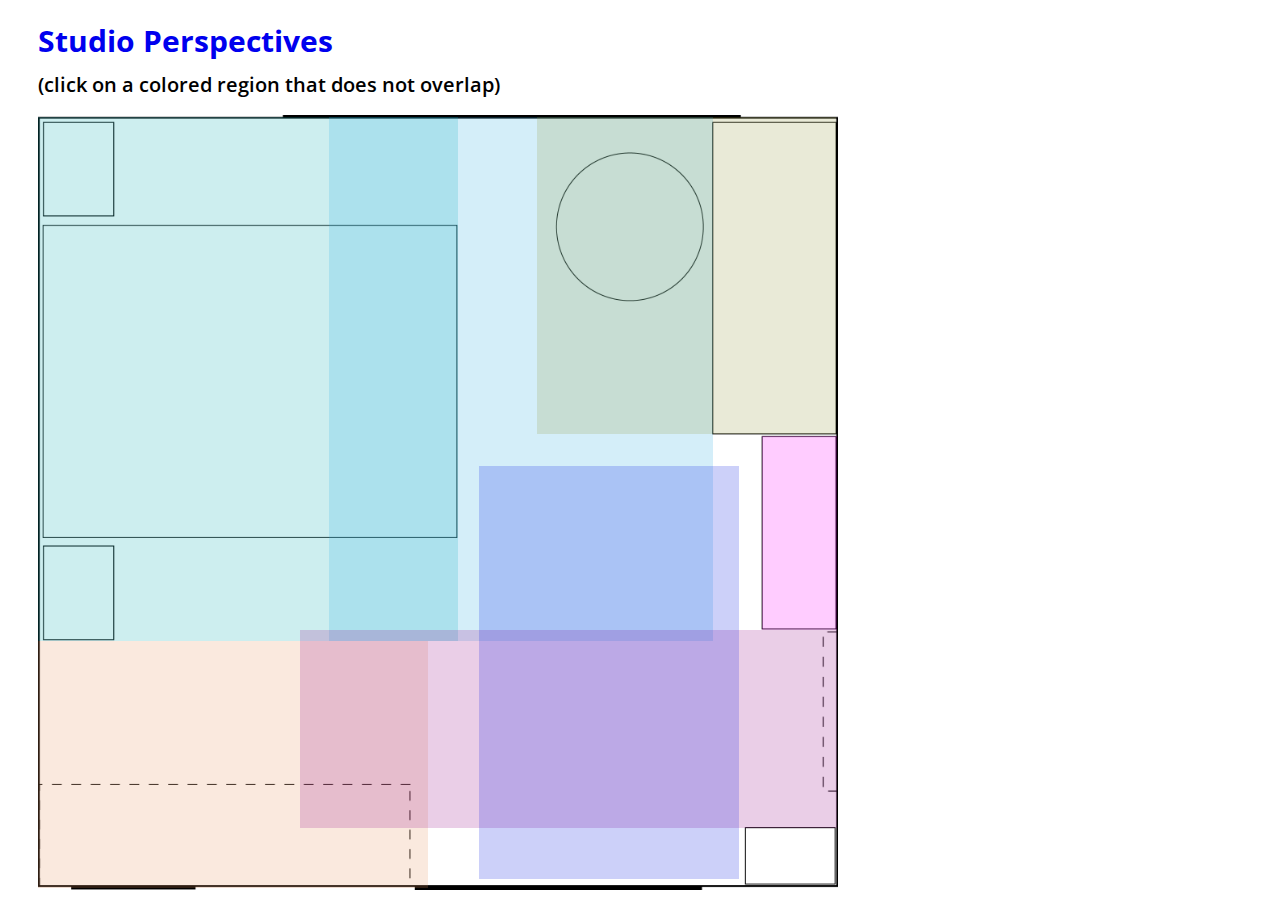
==== index.html @ 3aa5518a "js path update" ====
<!DOCTYPE html>
<html lang="en">
<head>
    <meta charset="UTF-8">
    <meta http-equiv="X-UA-Compatible" content="IE=edge">
    <meta name="viewport" content="width=device-width, initial-scale=1.0">
    <title>Multiple Perspectives</title>

    <!-- google fonts -->
    <link rel="preconnect" href="https://fonts.googleapis.com">
    <link rel="preconnect" href="https://fonts.gstatic.com" crossorigin>
    <link href="https://fonts.googleapis.com/css2?family=Inter:wght@200;500&family=Open+Sans:ital,wght@0,300;0,400;0,500;0,600;0,700;0,800;1,300&display=swap" rel="stylesheet">

    <!-- my CSS -->
    <link rel="stylesheet" href="css/style.css"/>


</head>
<body>
    <header>
        <h1><a style="text-decoration:none" href=index.html>Studio Perspectives</a></h1>
        <h2>(click on a colored region that does not overlap)</h2>
    </header>

    <div id="container">
        <!-- image  -->
        <img id="myImage" src="images/StudioLayout.png" width="800">
        <!-- canvas  -->
        <canvas id="myCanvas" width="800" height="800"></canvas>
        <!-- canvas script -->
        <script src="script.js"></script>
    </div>
</body>
</html>
---- css/style.css ----
header {
    font-family: 'Inter', sans-serif;
    font-family: 'Open Sans', sans-serif;
    margin-left: 30px;
}

h1 {
    margin-bottom: 10px;
    font-size: 30px;
    font-weight: 700;
}

h2 {
    margin-top: 0px;
    font-size: 20px;
    font-weight: 600;
}

#container {
    position: relative;
    width: 800px;
    height: 800px;
    margin-left: 30px;
}

#myCanvas {
    position: absolute;
    top: 0;
    left: 0;
}

#myImage {
    position: absolute;
    top: 0;
    left: 0;
}
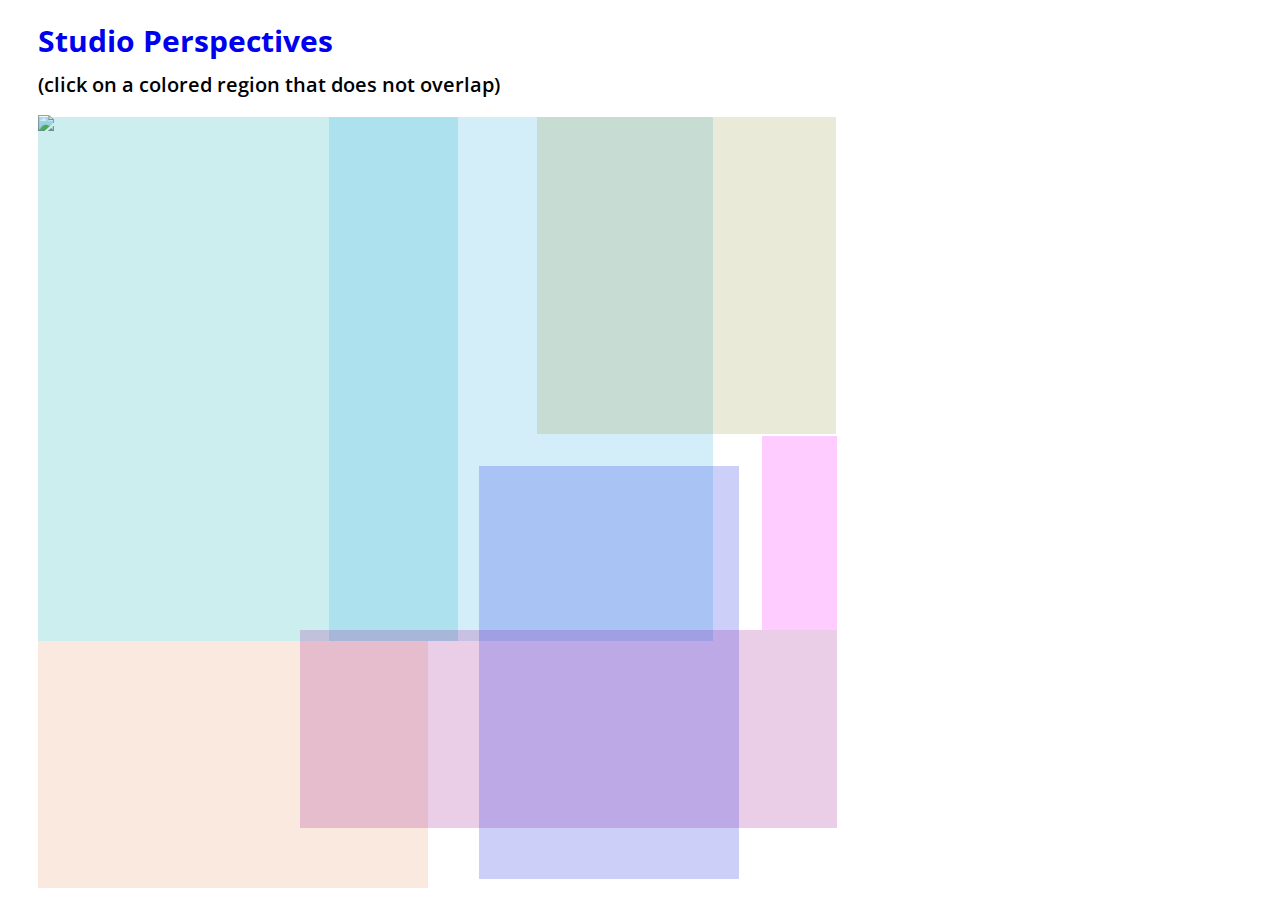
==== commit b9090c44: "changed png to jpg so image library is uniform file type" ====
--- a/index.html
+++ b/index.html
@@ -24,11 +24,12 @@
 
     <div id="container">
         <!-- image  -->
-        <img id="myImage" src="images/StudioLayout.png" width="800">
+        <img id="myImage" src="images/Studio.jpg" width="800">
         <!-- canvas  -->
         <canvas id="myCanvas" width="800" height="800"></canvas>
-        <!-- canvas script -->
-        <script src="script.js"></script>
     </div>
+
+    <!-- canvas script -->
+    <script src="script.js"></script>
 </body>
 </html>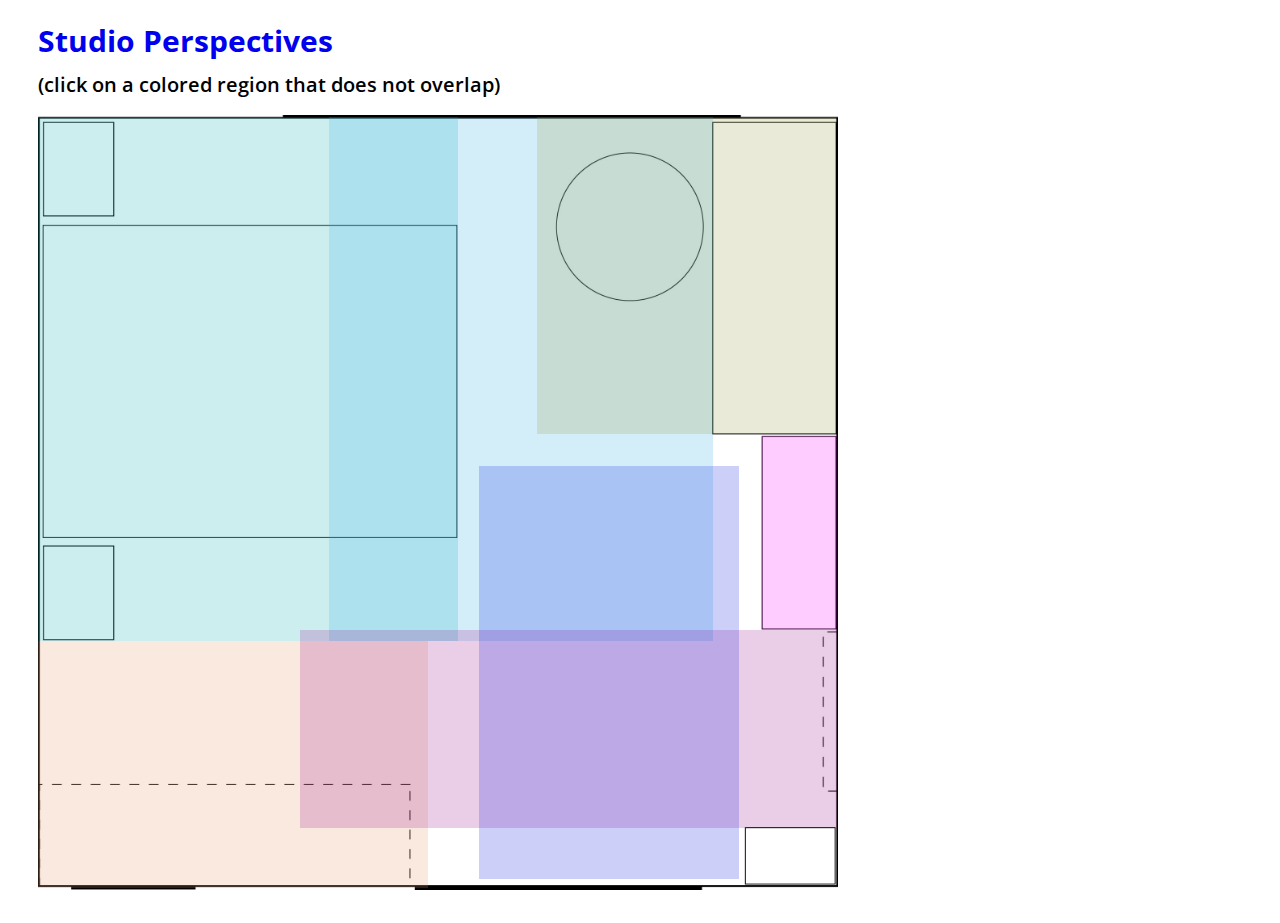
==== commit 07e6c1fb: "canvas image path" ====
--- a/index.html
+++ b/index.html
@@ -12,7 +12,7 @@
     <link href="https://fonts.googleapis.com/css2?family=Inter:wght@200;500&family=Open+Sans:ital,wght@0,300;0,400;0,500;0,600;0,700;0,800;1,300&display=swap" rel="stylesheet">
 
     <!-- my CSS -->
-    <link rel="stylesheet" href="css/style.css"/>
+    <link rel="stylesheet" href="style.css"/>
 
 
 </head>
@@ -24,7 +24,7 @@
 
     <div id="container">
         <!-- image  -->
-        <img id="myImage" src="images/Studio.jpg" width="800">
+        <img id="myImage" src="./images/studio.jpg" width="800">
         <!-- canvas  -->
         <canvas id="myCanvas" width="800" height="800"></canvas>
     </div>
--- a/style.css
+++ b/style.css
@@ -0,0 +1,36 @@
+header {
+    font-family: 'Inter', sans-serif;
+    font-family: 'Open Sans', sans-serif;
+    margin-left: 30px;
+}
+
+h1 {
+    margin-bottom: 10px;
+    font-size: 30px;
+    font-weight: 700;
+}
+
+h2 {
+    margin-top: 0px;
+    font-size: 20px;
+    font-weight: 600;
+}
+
+#container {
+    position: relative;
+    width: 800px;
+    height: 800px;
+    margin-left: 30px;
+}
+
+#myCanvas {
+    position: absolute;
+    top: 0;
+    left: 0;
+}
+
+#myImage {
+    position: absolute;
+    top: 0;
+    left: 0;
+}